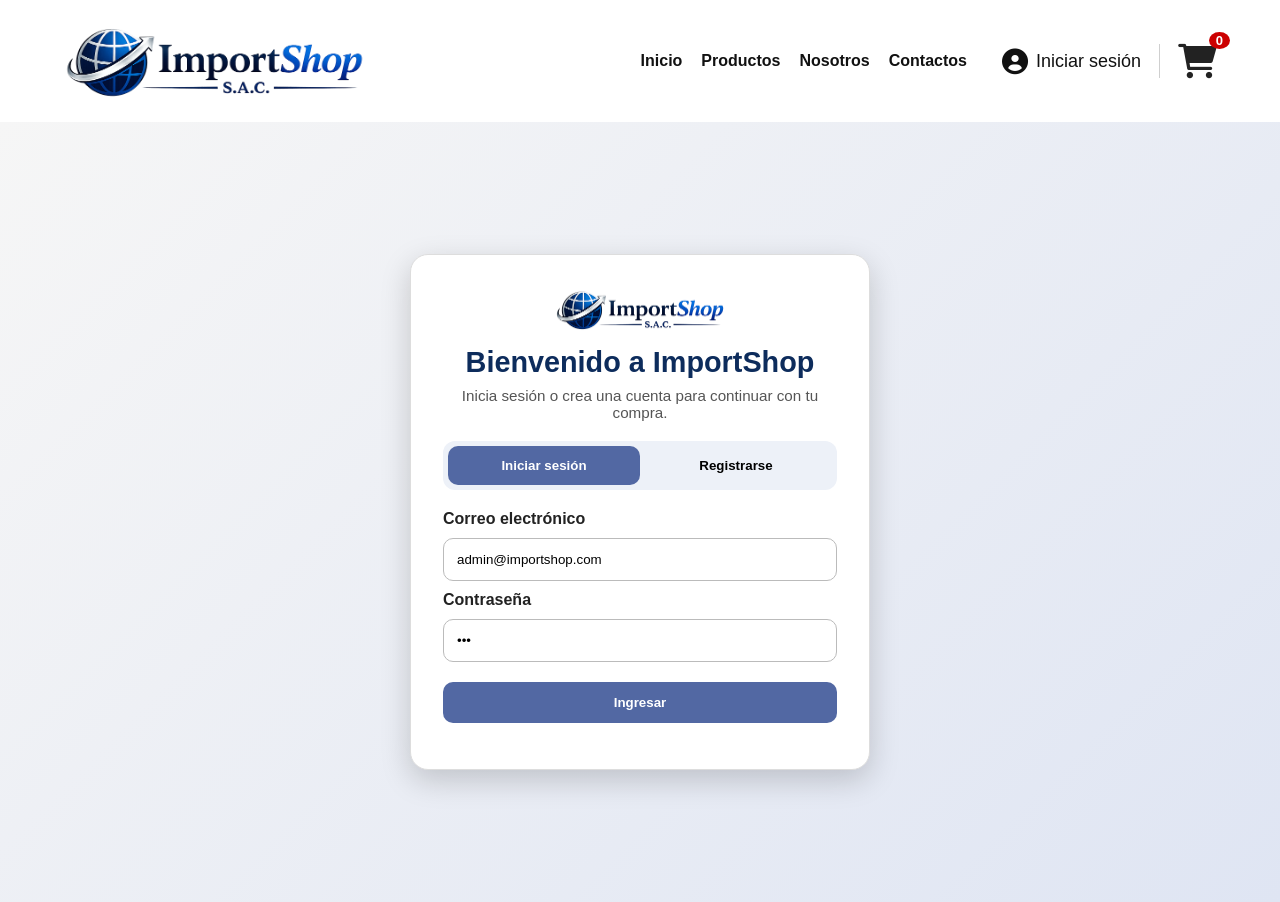
==== admin.html @ 1d76e1cb "crud y contactos" ====
<!DOCTYPE html>
<html lang="es">
<head>
    <meta charset="UTF-8">
    <meta name="viewport" content="width=device-width, initial-scale=1.0">
    <title>Gestión de Productos - CRUD</title>
    <link href="https://cdn.jsdelivr.net/npm/bootstrap@5.3.2/dist/css/bootstrap.min.css" rel="stylesheet">
    <link rel="stylesheet" href="https://cdnjs.cloudflare.com/ajax/libs/font-awesome/6.0.0/css/all.min.css">
    <link rel="stylesheet" href="style.css">
    <link rel="icon" href="imagenes/empresa/icono.png">
    <style>
        body { background-color: #f8f9fa; }
        .crud-container { max-width: 1200px; margin: 40px auto; background: #fff; padding: 30px; border-radius: 10px; box-shadow: 0 4px 6px rgba(0,0,0,0.1); }
        .table-img { width: 50px; height: 50px; object-fit: contain; }
        .admin-section .card {
            height: auto;
            display: flex;
            flex-direction: column;
            align-items: stretch;
            justify-content: flex-start;
            background-color: #fff;
            color: inherit;
        }
        .admin-section .card.bg-primary { background-color: #0d6efd !important; color: #fff !important; }
        .admin-section .card.bg-success { background-color: #198754 !important; color: #fff !important; }
        .admin-section .card.bg-info { background-color: #0dcaf0 !important; color: #000 !important; }
        #rep-cat-breakdown {
            width: 100%;
        }
        #rep-cat-breakdown .d-flex {
            width: 100%;
        }
    </style>
</head>
<body>

    <header class="main-header">
        <nav class="nav-container">
            <img src="imagenes/empresa/logo1.png" alt="Logo" class="logo">
            <ul class="nav-links">
                <li><a href="index.html">Inicio</a></li>
                <li><a href="productos.html">Productos</a></li>
                <li><a href="nosotros.html">Nosotros</a></li>
                <li><a href="contactos.html">Contactos</a></li>
            </ul>
            <div class="header-actions">
                <a href="#" class="login-link" id="user-header"><i class="fa-solid fa-circle-user"></i> Admin</a>
            </div>
        </nav>
    </header>

    <div class="container-fluid">
        <div class="row">
            <nav id="sidebarMenu" class="col-md-3 col-lg-2 d-md-block bg-light sidebar collapse p-0 border-end" style="min-height: calc(100vh - 90px);">
                <div class="position-sticky pt-3">
                    <ul class="nav flex-column nav-pills p-3 gap-2">
                        <li class="nav-item">
                            <a class="nav-link active" aria-current="page" href="#" data-target="reportes-section">
                                <i class="fa-solid fa-chart-line me-2"></i> Reportes
                            </a>
                        </li>
                        <li class="nav-item">
                            <a class="nav-link" href="#" data-target="productos-section">
                                <i class="fa-solid fa-box me-2"></i> Productos
                            </a>
                        </li>
                        <li class="nav-item">
                            <a class="nav-link" href="#" data-target="categorias-section">
                                <i class="fa-solid fa-tags me-2"></i> Categorías
                            </a>
                        </li>
                    </ul>
                </div>
            </nav>

            <main class="col-md-9 ms-sm-auto col-lg-10 px-md-4 py-4">
                
                <section id="reportes-section" class="admin-section">
                    <div class="d-flex justify-content-between flex-wrap flex-md-nowrap align-items-center pt-3 pb-2 mb-4 border-bottom">
                        <h1 class="h2">Panel de Reportes</h1>
                    </div>
                    <div class="row g-4 mb-4">
                        <div class="col-md-4">
                            <div class="card text-white bg-primary shadow-sm h-100">
                                <div class="card-body">
                                    <h5 class="card-title"><i class="fa-solid fa-box"></i> Total Productos</h5>
                                    <h2 class="display-5" id="rep-total-productos">0</h2>
                                </div>
                            </div>
                        </div>
                        <div class="col-md-4">
                            <div class="card text-white bg-success shadow-sm h-100">
                                <div class="card-body">
                                    <h5 class="card-title"><i class="fa-solid fa-tags"></i> Total Categorías</h5>
                                    <h2 class="display-5" id="rep-total-categorias">0</h2>
                                </div>
                            </div>
                        </div>
                        <div class="col-md-4">
                            <div class="card text-white bg-info shadow-sm h-100">
                                <div class="card-body">
                                    <h5 class="card-title"><i class="fa-solid fa-sack-dollar"></i> Valor Inventario</h5>
                                    <h2 class="display-5" id="rep-valor-inventario">S/ 0.00</h2>
                                </div>
                            </div>
                        </div>
                    </div>
                    <div class="card shadow-sm">
                        <div class="card-header bg-white fw-bold">Productos por Categoría</div>
                        <div class="card-body" id="rep-cat-breakdown">
                        </div>
                    </div>
                </section>

                <section id="productos-section" class="admin-section d-none">
                    <div class="d-flex justify-content-between align-items-center mb-4 pb-2 border-bottom">
                        <h2 class="m-0">Gestión de Productos</h2>
                        <button class="btn btn-primary" data-bs-toggle="modal" data-bs-target="#productModal" id="btn-add-product">
                            <i class="fa-solid fa-plus"></i> Agregar Producto
                        </button>
                    </div>
                    <div class="table-responsive shadow-sm bg-white rounded">
                        <table class="table table-bordered table-hover align-middle m-0">
                            <thead class="table-dark">
                                <tr>
                                    <th>ID</th>
                                    <th>Imagen</th>
                                    <th>Nombre</th>
                                    <th>Marca</th>
                                    <th>Categoría</th>
                                    <th>Precio</th>
                                    <th class="text-center">Acciones</th>
                                </tr>
                            </thead>
                            <tbody id="crud-tbody">
                            </tbody>
                        </table>
                    </div>
                </section>

                <section id="categorias-section" class="admin-section d-none">
                    <div class="d-flex justify-content-between align-items-center mb-4 pb-2 border-bottom">
                        <h2 class="m-0">Gestión de Categorías</h2>
                        <button class="btn btn-primary" data-bs-toggle="modal" data-bs-target="#categoryModal" id="btn-add-category">
                            <i class="fa-solid fa-plus"></i> Agregar Categoría
                        </button>
                    </div>
                    <div class="table-responsive shadow-sm bg-white rounded">
                        <table class="table table-bordered table-hover align-middle m-0" style="max-width: 600px;">
                            <thead class="table-dark">
                                <tr>
                                    <th>ID</th>
                                    <th>Nombre de Categoría</th>
                                    <th class="text-center">Acciones</th>
                                </tr>
                            </thead>
                            <tbody id="cat-tbody">
                            </tbody>
                        </table>
                    </div>
                </section>

            </main>
        </div>
    </div>

    <div class="modal fade" id="productModal" tabindex="-1" aria-hidden="true">
        <div class="modal-dialog modal-lg">
            <div class="modal-content">
                <form id="crud-form">
                    <div class="modal-header bg-primary text-white">
                        <h5 class="modal-title" id="modal-title">Agregar Producto</h5>
                        <button type="button" class="btn-close btn-close-white" data-bs-dismiss="modal" aria-label="Close"></button>
                    </div>
                    <div class="modal-body">
                        <input type="hidden" id="prod-id">
                        <div class="row g-3">
                            <div class="col-md-6">
                                <label class="form-label">Nombre del Producto</label>
                                <input type="text" class="form-control" id="prod-nombre" required>
                            </div>
                            <div class="col-md-3">
                                <label class="form-label">Precio (S/)</label>
                                <input type="number" step="0.01" class="form-control" id="prod-precio" required>
                            </div>
                            <div class="col-md-3">
                                <label class="form-label">Categoría</label>
                                <select class="form-select" id="prod-categoria" required>
                                </select>
                            </div>
                            <div class="col-md-6">
                                <label class="form-label">Marca</label>
                                <input type="text" class="form-control" id="prod-marca" required>
                            </div>
                            <div class="col-md-6">
                                <label class="form-label">País</label>
                                <input type="text" class="form-control" id="prod-pais" value="USA" required>
                            </div>
                            <div class="col-12">
                                <label class="form-label">URL de Imagen</label>
                                <input type="text" class="form-control" id="prod-imagen" placeholder="ej. imagenes/productos/..." required>
                            </div>
                            <div class="col-12">
                                <label class="form-label">Descripción</label>
                                <textarea class="form-control" id="prod-descripcion" rows="3" required></textarea>
                            </div>
                        </div>
                    </div>
                    <div class="modal-footer">
                        <button type="button" class="btn btn-secondary" data-bs-dismiss="modal">Cancelar</button>
                        <button type="submit" class="btn btn-primary">Guardar Producto</button>
                    </div>
                </form>
            </div>
        </div>
    </div>

    <div class="modal fade" id="categoryModal" tabindex="-1" aria-hidden="true">
        <div class="modal-dialog">
            <div class="modal-content">
                <form id="cat-form">
                    <div class="modal-header bg-success text-white">
                        <h5 class="modal-title" id="cat-modal-title">Agregar Categoría</h5>
                        <button type="button" class="btn-close btn-close-white" data-bs-dismiss="modal" aria-label="Close"></button>
                    </div>
                    <div class="modal-body">
                        <input type="hidden" id="cat-id">
                        <div class="mb-3">
                            <label class="form-label">Nombre de Categoría</label>
                            <input type="text" class="form-control" id="cat-nombre" required>
                        </div>
                    </div>
                    <div class="modal-footer">
                        <button type="button" class="btn btn-secondary" data-bs-dismiss="modal">Cancelar</button>
                        <button type="submit" class="btn btn-success">Guardar Categoría</button>
                    </div>
                </form>
            </div>
        </div>
    </div>

    <script src="https://cdn.jsdelivr.net/npm/bootstrap@5.3.2/dist/js/bootstrap.bundle.min.js"></script>
    <script type="module" src="js/admin.js"></script>
</body>
</html>
---- style.css ----
:root {
    --bg-card: #ece7e4;
    --accent: #000;
    --primary: #3e3d6d;
    --soft-blue: #5268a3;
    --danger: #cc0000;
    --text: #111;
}

* {
    margin: 0;
    padding: 0;
    box-sizing: border-box;
}

body {
    margin: 0;
    font-family: 'Segoe UI', Tahoma, Geneva, Verdana, sans-serif;
    color: var(--text);
    background: #fff;
}

/* ===== HEADER GENERAL ===== */
.main-header {
    background: #fff;
    padding: 1rem 5%;
    text-align: center;
}

.nav-container {
    display: flex !important;
    align-items: center !important;
    justify-content: space-between !important;
    flex-wrap: nowrap !important;
    height: 90px;
}

.logo {
    height: 80px;
    width: auto;
}

.nav-links {
    display: flex !important;
    align-items: center !important;
    list-style: none !important;
    gap: 19px;
    margin: 0 35px 0 auto !important;
    padding-left: 0 !important;
}

.nav-links a {
    text-decoration: none !important;
    color: #111 !important;
    font-weight: 600;
    font-size: 1rem;
}

.nav-links a:hover,
.login-link:hover {
    color: #111 !important;
    text-decoration: none !important;
}

.header-actions {
    display: flex !important;
    align-items: center !important;
    gap: 18px;
}

.login-link {
    display: flex;
    align-items: center;
    gap: 8px;
    text-decoration: none !important;
    color: #111 !important;
    font-weight: 500;
    font-size: 18px;
    white-space: nowrap;
}

.login-link i {
    font-size: 26px;
}

.header-divider {
    width: 1px;
    height: 34px;
    background: #cfcfcf;
}

.cart-icon-container {
    position: relative;
    cursor: pointer;
    font-size: 34px;
    color: #222;
    line-height: 1;
}

.cart-count {
    position: absolute;
    top: -12px;
    right: -14px;
    background: #cc0000;
    color: #fff;
    font-size: 13px;
    padding: 2px 7px;
    border-radius: 50%;
    font-weight: bold;
}

/* ===== BUSCADOR DE PRODUCTOS ===== */
.search-container {
    margin: 1rem auto;
    max-width: 500px;
    position: relative;
}

.search-container input {
    width: 100%;
    padding: 10px 45px 10px 20px;
    border-radius: 25px;
    border: 1px solid #ccc;
    box-shadow: inset 0 2px 4px rgba(0, 0, 0, 0.1);
    outline: none;
}

.search-container i {
    position: absolute;
    right: 18px;
    top: 50%;
    transform: translateY(-50%);
    color: #888;
    pointer-events: none;
}

/* ===== ESTRUCTURA GENERAL ===== */
.wrapper {
    max-width: 1200px;
    margin: 40px auto;
    padding: 0 20px;
}

.hero {
    width: 100%;
    height: 300px;
    position: relative;
    overflow: hidden;
    border-radius: 25px;
}

.portadas {
    width: 100%;
    height: 100%;
    position: relative;
}

.portadas img {
    position: absolute;
    top: 50%;
    left: 50%;
    transform: translate(-50%, -50%);
    width: 100%;
    height: 100%;
    object-fit: cover;
    opacity: 0;
    transition: opacity 1s ease-in-out;
    display: block;
}

.portadas img.active {
    opacity: 1;
}

.info-empresa {
    text-align: center;
    margin-top: 20px;
    font-size: 1.2rem;
    font-weight: 500;
    color: #111;
}

/* ===== INICIO ===== */
.info-empresa-box {
    max-width: 1100px;
    margin: 50px auto;
    padding: 25px 35px;
    background: #fff;
    border-radius: 20px;
    box-shadow: 0 5px 15px rgba(0, 0, 0, 0.08);
    display: flex;
    align-items: center;
    justify-content: space-between;
    gap: 20px;
    border-left: 8px solid var(--primary);
}

.info-texto {
    flex: 4;
}

.info-texto p {
    font-size: 1.35rem;
    line-height: 1.8;
    color: #555;
    margin: 0;
    text-align: justify;
}

.info-imagen {
    flex: 0.8;
    margin-left: auto;
}

.info-imagen img {
    width: 150px;
    height: auto;
    display: block;
}

.grid-categories {
    display: grid;
    grid-template-columns: repeat(auto-fit, minmax(280px, 1fr));
    gap: 30px;
    padding: 20px;
    margin-bottom: 60px;
}

.card {
    background-color: var(--bg-card);
    border-radius: 12px;
    height: 350px;
    display: flex;
    align-items: center;
    justify-content: center;
    position: relative;
    overflow: hidden;
    transition: transform 0.3s ease;
}

.card:hover {
    transform: translateY(-5px);
}

.card img {
    max-width: 100%;
    max-height: 100%;
    object-fit: contain;
}

.tag {
    position: absolute;
    top: 25px;
    right: -10px;
    background: var(--accent);
    color: white;
    padding: 8px 30px;
    font-weight: bold;
    transform: skewX(-20deg);
    z-index: 2;
}

.section-label {
    background: #f0e9e7;
    display: inline-block;
    padding: 12px 40px;
    border: 1px solid #ccc;
    border-radius: 10px 10px 0 0;
    font-weight: bold;
    font-size: 1.2rem;
}

.carousel-grid {
    display: grid;
    grid-template-columns: 50px 1fr 50px;
    align-items: center;
    gap: 10px;
    border-top: 1px solid #ccc;
    padding-top: 30px;
}

.items-container {
    display: flex;
    gap: 20px;
    overflow-x: hidden;
    scroll-behavior: smooth;
    padding: 10px 0;
    width: 100%;
}

.placeholder {
    flex: 0 0 calc(25% - 15px);
    background: #fff;
    height: 420px;
    border-radius: 12px;
    display: flex;
    flex-direction: column;
    overflow: hidden;
    border: 1px solid #eee;
    transition: transform 0.3s ease;
}

.placeholder:hover {
    transform: translateY(-5px);
}

.product-img {
    background: #f4f4f4;
    height: 280px;
    display: flex;
    align-items: center;
    justify-content: center;
    padding: 20px;
}

.product-img img {
    max-width: 100%;
    max-height: 100%;
    object-fit: contain;
}

.product-info {
    padding: 15px;
    text-align: center;
    display: flex;
    flex-direction: column;
    justify-content: center;
    flex-grow: 1;
}

.product-name {
    font-size: 0.95rem;
    color: #333;
    font-weight: 600;
    margin-bottom: 8px;
    text-transform: uppercase;
    letter-spacing: 0.5px;
}

.product-price {
    font-size: 1.2rem;
    color: #5b6494;
    font-weight: 800;
}

.nav-btn {
    border: 1px solid #ccc;
    background: #fff;
    width: 45px;
    height: 45px;
    border-radius: 50%;
    cursor: pointer;
    transition: 0.3s;
}

.nav-btn:hover {
    background: #eee;
}

.seccion-presentacion {
    padding: 60px 5%;
    background-color: #f9f9f9;
    display: flex;
    justify-content: center;
}

.presentacion-container {
    max-width: 900px;
    width: 100%;
    text-align: center;
}

.video-wrapper {
    position: relative;
    width: 100%;
    max-width: 900px;
    height: 420px;
    border-radius: 8px;
    overflow: hidden;
    box-shadow: 0 15px 35px rgba(0, 0, 0, 0.15);
    background: #000;
    line-height: 0;
    margin: auto;
}

.video-wrapper video {
    width: 100%;
    height: 100%;
    object-fit: cover;
    object-position: center top;
    display: block;
}

.presentacion-info {
    margin-top: 30px;
}

.presentacion-info h2 {
    font-size: 2rem;
    color: #333;
    margin-bottom: 10px;
}

.presentacion-info p {
    color: #666;
    font-size: 1.1rem;
    max-width: 600px;
    margin: 0 auto;
}

.mercado-section {
    margin: 40px 0;
}

.mercado-container {
    border-top: 1px solid #ccc;
    padding-top: 40px;
    display: flex;
    flex-direction: column;
    align-items: center;
}

.mercado-imagenes {
    display: flex;
    justify-content: center;
    gap: 20px;
}

.mercado-imagenes img {
    width: 300px;
    height: 380px;
    object-fit: cover;
}

.mercado-texto {
    margin-top: 35px;
    font-size: 1.3rem;
    font-weight: 700;
    line-height: 1.4;
    color: #111;
    text-align: center;
    max-width: 800px;
}

/* ===== PRODUCTOS ===== */
.productos-layout {
    display: grid;
    grid-template-columns: 280px 1fr;
    gap: 30px;
    align-items: start;
}

.sidebar-filtros {
    background: #f9f9f9;
    padding: 25px;
    border: 1px solid #ddd;
    display: flex;
    flex-direction: column;
    gap: 20px;
    position: sticky;
    top: 20px;
}

.sidebar-filtros h2 {
    font-size: 1.2rem;
    text-transform: uppercase;
    text-align: center;
    border-bottom: 2px solid #333;
    padding-bottom: 10px;
}

.filtro-grupo h3 {
    font-size: 1rem;
    margin-bottom: 10px;
}

.filtro-grupo select,
.filtro-grupo input {
    width: 100%;
    padding: 8px;
    border: 1px solid #ccc;
    font-size: 0.9rem;
    outline: none;
    border-radius: 4px;
}

.btn-filtrar {
    padding: 8px;
    background: #fff;
    border: 1px solid #999;
    cursor: pointer;
    font-size: 0.9rem;
    transition: background 0.3s;
    width: 60%;
    margin: 0 auto;
    border-radius: 4px;
}

.btn-filtrar:hover {
    background: #eee;
}

.sidebar-banner {
    margin-top: 20px;
    width: 100%;
}

.sidebar-banner img {
    width: 100%;
    border-radius: 10px;
    object-fit: cover;
}

.productos-main {
    display: flex;
    flex-direction: column;
    gap: 30px;
}

.productos-grid {
    display: grid;
    grid-template-columns: repeat(4, 1fr);
    gap: 20px;
}

.producto-card {
    background: #e5e4e2;
    padding: 10px;
    border-radius: 4px;
    text-align: center;
    position: relative;
    border: 1px solid #dcdcdc;
    display: flex;
    flex-direction: column;
    box-shadow: 0 4px 6px rgba(0, 0, 0, 0.05);
    transition: transform 0.2s;
}

.producto-card:hover {
    transform: translateY(-3px);
}

.producto-card .codigo {
    position: absolute;
    top: 10px;
    right: 10px;
    font-size: 0.7rem;
    color: #555;
    background: rgba(255, 255, 255, 0.8);
    padding: 2px 5px;
    border-radius: 3px;
    letter-spacing: 1px;
}

.producto-img-container {
    height: 180px;
    display: flex;
    align-items: center;
    justify-content: center;
    margin-bottom: 15px;
    background: transparent;
    padding: 10px;
}

.producto-img-container img {
    max-width: 100%;
    max-height: 100%;
    object-fit: contain;
}

.producto-marca-pais {
    font-size: 0.7rem;
    color: #666;
    margin-bottom: 5px;
}

.producto-nombre {
    font-size: 0.8rem;
    color: #111;
    margin-bottom: 10px;
    height: 35px;
    overflow: hidden;
    line-height: 1.2;
}

.producto-precio {
    color: var(--danger);
    font-weight: 800;
    font-size: 0.95rem;
    margin-top: auto;
}

.paginacion {
    display: flex;
    justify-content: center;
    gap: 10px;
}

.paginacion button {
    padding: 8px 15px;
    background: #fff;
    border: 1px solid #ddd;
    cursor: pointer;
    border-radius: 4px;
    font-weight: bold;
    min-width: 40px;
    transition: background 0.2s;
}

.paginacion button.active {
    background: #333;
    color: #fff;
    border-color: #333;
}

.paginacion button:hover:not(.active):not(:disabled) {
    background: #f0f0f0;
}

.paginacion button:disabled {
    opacity: 0.5;
    cursor: not-allowed;
}

/* ===== DETALLE DE PRODUCTO ===== */
.detalle-producto {
    display: flex;
    gap: 50px;
    align-items: center;
    margin: 40px auto;
    max-width: 1200px;
}

.detalle-imagen {
    flex: 1;
    text-align: center;
}

.detalle-imagen img {
    width: 100%;
    max-width: 450px;
    object-fit: contain;
}

.detalle-info {
    flex: 1;
}

.detalle-info h1 {
    margin-bottom: 20px;
}

.cantidad-container {
    margin: 20px 0;
}

.cantidad-control {
    display: flex;
    align-items: center;
    gap: 10px;
}

.cantidad-control button {
    width: 40px;
    height: 40px;
    border: none;
    background: #82a7df;
    color: white;
    font-size: 20px;
    cursor: pointer;
    border-radius: 5px;
}

.cantidad-control input {
    width: 50px;
    text-align: center;
    height: 40px;
}

.btn-cesta {
    margin-top: 20px;
    background: #198754;
    color: white;
    border: none;
    padding: 12px 95px;
    border-radius: 5px;
    cursor: pointer;
    font-size: 16px;
}

.btn-cesta:hover {
    background: #157347;
}

.detalle-descripcion {
    margin-top: 20px;
    padding: 15px;
    background: #c7c5c5;
    border: 1px solid #17d851;
    border-radius: 8px;
}

.carousel-control-prev-icon,
.carousel-control-next-icon {
    filter: brightness(0) saturate(100%);
    opacity: 0.7;
    transition: 0.3s;
}

.carousel-control-prev:hover .carousel-control-prev-icon,
.carousel-control-next:hover .carousel-control-next-icon {
    opacity: 1;
    transform: scale(1.2);
}

#recomendaciones .producto-card {
    height: 350px;
    padding: 15px;
    border: 1px solid #ddd;
    border-radius: 10px;
    text-align: center;
    cursor: pointer;
    display: flex;
    flex-direction: column;
}

#recomendaciones .producto-card img {
    width: 100%;
    height: 220px;
    object-fit: contain;
}

#recomendaciones .producto-marca-pais {
    height: 25px;
    overflow: hidden;
}

#recomendaciones .producto-nombre {
    height: 50px;
    overflow: hidden;
    font-weight: bold;
}

#recomendaciones .producto-precio {
    margin-top: auto;
    font-size: 1.2rem;
    font-weight: bold;
}

.carousel-item .row {
    justify-content: center;
    gap: 15px;
}

/* ===== CARRITO ===== */
.cart-overlay {
    position: fixed;
    top: 0;
    left: 0;
    width: 100%;
    height: 100%;
    background: rgba(0, 0, 0, 0.5);
    z-index: 998;
    opacity: 0;
    visibility: hidden;
    transition: 0.3s;
}

.cart-overlay.open {
    opacity: 1;
    visibility: visible;
}

.cart-sidebar {
    position: fixed;
    top: 0;
    right: -400px;
    width: 350px;
    height: 100%;
    background: #fff;
    box-shadow: -5px 0 15px rgba(0, 0, 0, 0.1);
    z-index: 999;
    display: flex;
    flex-direction: column;
    transition: right 0.3s ease;
}

.cart-sidebar.open {
    right: 0;
}

.cart-header {
    padding: 20px;
    border-bottom: 1px solid #ddd;
    display: flex;
    justify-content: space-between;
    align-items: center;
}

.cart-header h2 {
    font-size: 1.2rem;
    margin: 0;
}

.close-cart {
    background: none;
    border: none;
    font-size: 1.5rem;
    cursor: pointer;
    color: #555;
}

.cart-items {
    flex: 1;
    overflow-y: auto;
    padding: 20px;
    display: flex;
    flex-direction: column;
    gap: 15px;
}

.cart-item {
    display: flex;
    gap: 15px;
    border-bottom: 1px solid #eee;
    padding-bottom: 15px;
    align-items: center;
}

.cart-item-img {
    width: 60px;
    height: 60px;
    object-fit: contain;
}

.cart-item-info {
    flex: 1;
}

.cart-item-info h4 {
    font-size: 0.9rem;
    margin: 0 0 5px;
    color: #111;
}

.cart-item-price {
    font-weight: bold;
    color: var(--danger);
    font-size: 0.9rem;
    margin: 0;
}

.cart-item-controls {
    display: flex;
    align-items: center;
    gap: 10px;
    margin-top: 5px;
}

.btn-qty {
    border: 1px solid #ccc;
    background: #fff;
    width: 25px;
    height: 25px;
    cursor: pointer;
    border-radius: 4px;
}

.btn-remove {
    background: none;
    border: none;
    color: var(--danger);
    cursor: pointer;
    font-size: 1.1rem;
    padding: 5px;
}

.empty-cart {
    text-align: center;
    color: #777;
    margin-top: 20px;
}

.cart-footer {
    padding: 20px;
    border-top: 1px solid #ddd;
}

.cart-total {
    display: flex;
    justify-content: space-between;
    font-weight: bold;
    font-size: 1.2rem;
    margin-bottom: 15px;
}

.btn-checkout {
    width: 100%;
    padding: 12px;
    background: #333;
    color: #fff;
    border: none;
    border-radius: 4px;
    font-size: 1rem;
    cursor: pointer;
    font-weight: bold;
    transition: 0.2s;
}

.btn-checkout:disabled {
    background: #ccc;
    cursor: not-allowed;
}

.btn-checkout:hover:not(:disabled) {
    background: #555;
}

.checkout-modal {
    position: fixed;
    top: 0;
    left: 0;
    width: 100%;
    height: 100%;
    background: rgba(0, 0, 0, 0.6);
    z-index: 1000;
    display: flex;
    align-items: center;
    justify-content: center;
    opacity: 0;
    visibility: hidden;
    transition: 0.3s;
}

.checkout-modal.open {
    opacity: 1;
    visibility: visible;
}

.checkout-content {
    background: #fff;
    padding: 40px;
    border-radius: 8px;
    text-align: center;
    width: 90%;
    max-width: 400px;
}

.checkout-state {
    display: flex;
    flex-direction: column;
    align-items: center;
}

.checkout-state.hidden {
    display: none;
}

.spinner {
    border: 4px solid rgba(0, 0, 0, 0.1);
    border-left-color: #333;
    border-radius: 50%;
    width: 40px;
    height: 40px;
    animation: spin 1s linear infinite;
    margin-bottom: 15px;
}

@keyframes spin {
    from { transform: rotate(0deg); }
    to { transform: rotate(360deg); }
}

/* ===== LOGIN / REGISTRO ===== */
.auth-page {
    min-height: calc(100vh - 120px);
    display: flex;
    align-items: center;
    justify-content: center;
    padding: 50px 20px;
    background: linear-gradient(135deg, #f6f6f6, #dfe5f3);
}

.auth-card {
    width: 100%;
    max-width: 460px;
    background: #fff;
    padding: 32px;
    border-radius: 18px;
    box-shadow: 0 10px 30px rgba(0, 0, 0, 0.18);
    border: 1px solid #ddd;
}

.auth-brand {
    text-align: center;
    margin-bottom: 20px;
}

.auth-brand img {
    width: 170px;
    margin-bottom: 10px;
}

.auth-brand h1 {
    font-size: 1.8rem;
    margin: 0 0 8px;
    color: #0d2c5c;
}

.auth-brand p {
    color: #555;
    font-size: 0.95rem;
}

.auth-tabs {
    display: grid;
    grid-template-columns: 1fr 1fr;
    background: #edf1f8;
    border-radius: 12px;
    padding: 5px;
    margin-bottom: 20px;
}

.auth-tab {
    border: none;
    padding: 12px;
    border-radius: 10px;
    background: transparent;
    font-weight: 700;
    cursor: pointer;
}

.auth-tab.active {
    background: var(--soft-blue);
    color: #fff;
}

.auth-form {
    display: none;
    flex-direction: column;
    gap: 10px;
}

.auth-form.active {
    display: flex;
}

.auth-form label {
    font-weight: 700;
    color: #222;
}

.auth-form input {
    padding: 13px;
    border-radius: 10px;
    border: 1px solid #bbb;
    outline: none;
}

.auth-form input:focus {
    border-color: var(--soft-blue);
    box-shadow: 0 0 0 3px rgba(82, 104, 163, 0.15);
}

.auth-btn {
    margin-top: 10px;
    padding: 13px;
    border: none;
    border-radius: 10px;
    background: var(--soft-blue);
    color: #fff;
    font-weight: 800;
    cursor: pointer;
}

.auth-btn:hover {
    background: #3f5184;
}

.auth-message {
    text-align: center;
    margin-top: 14px;
    font-weight: 700;
}

.auth-message.success { color: #1b7f3a; }
.auth-message.error { color: #b00020; }

/* ===== FOOTER ===== */
.bottom-bar {
    background: var(--primary);
    width: 100%;
    padding: 30px 60px 10px;
    color: white;
    overflow: hidden;
}

.footer-container {
    display: flex;
    justify-content: center;
    align-items: flex-start;
    gap: 35px;
    flex-wrap: nowrap;
}

.footer-box {
    width: 180px;
    text-align: center;
}

.footer-box h2 {
    color: white;
    font-size: 22px;
    margin-bottom: 18px;
    font-weight: 600;
}

.footer-box a,
.footer-box p {
    color: #ececec;
    text-decoration: none;
    display: block;
    margin-bottom: 6px;
    font-size: 15px;
    transition: 0.3s;
}

.footer-box a:hover {
    color: white;
    padding-left: 10px;
}

.linea {
    width: 1px;
    height: 90px;
    background-color: rgba(255, 255, 255, 0.35);
    margin-top: 45px;
}

.social-links {
    display: flex;
    justify-content: center;
    align-items: center;
    gap: 12px;
    margin-bottom: 15px;
}

.social-links img {
    width: 32px;
    height: 32px;
    object-fit: contain;
    transition: 0.3s;
}

.social-links img:hover {
    transform: scale(1.1);
}

.aliados p {
    font-size: 14px;
    color: #f1f1f1;
    line-height: 1.5;
}

.payment-links img {
    width: 160px;
    height: auto;
}

.footer-bottom {
    text-align: center;
    margin-top: 20px;
    color: white;
}

.copyright {
    font-size: 15px;
    font-weight: 600;
    margin-bottom: 5px;
}

.rights-text {
    font-size: 13px;
    color: #ececec;
}

/* ===== RESPONSIVE ===== */
@media (max-width: 1100px) {
    .productos-grid {
        grid-template-columns: repeat(3, 1fr);
    }

    .nav-links {
        gap: 22px;
        margin-right: 20px !important;
    }
}

@media (max-width: 900px) {
    .placeholder {
        min-width: calc(50% - 8px);
    }

    .nav-container {
        height: auto;
        flex-wrap: wrap !important;
        gap: 15px;
        justify-content: center !important;
    }

    .nav-links {
        margin: 10px 0 !important;
    }
}

@media (max-width: 768px) {
    .hero {
        height: 220px;
    }

    .info-empresa-box,
    .detalle-producto {
        flex-direction: column;
        text-align: center;
    }

    .productos-layout {
        grid-template-columns: 1fr;
    }

    .productos-grid {
        grid-template-columns: repeat(2, 1fr);
    }

    .btn-filtrar {
        width: 100%;
    }

    .sidebar-filtros {
        position: static;
    }

    .footer-container {
        flex-direction: column;
        align-items: center;
        gap: 30px;
    }

    .linea {
        display: none;
    }
}

@media (max-width: 600px) {
    .hero {
        height: 180px;
    }

    .nav-links {
        display: none !important;
    }

    .grid-categories {
        grid-template-columns: 1fr;
    }

    .placeholder {
        min-width: 100%;
    }

    .mercado-imagenes {
        flex-direction: column;
        align-items: center;
    }

    .mercado-imagenes img {
        width: 100%;
        max-width: 300px;
    }

    .productos-grid {
        grid-template-columns: 1fr;
    }

    .cart-sidebar {
        width: 90%;
    }
}



.mapa-card {
    background: white;
    padding: 35px;
    margin: 0 auto 50px auto;
    width: 80%;
    max-width: 1000px;
    border-radius: 10px;
    box-shadow: 0 3px 12px rgba(0, 0, 0, 0.12);
    text-align: center;
}

.titulo-mapa {
    text-align: center;
    font-size: 28px;
    font-weight: 800;
    margin-bottom: 25px;
    color: #111;
}

.organigrama-img {
    width: 65%;
    max-width: 800px;
    height: auto;
    display: block;
    margin: 0 auto;
}
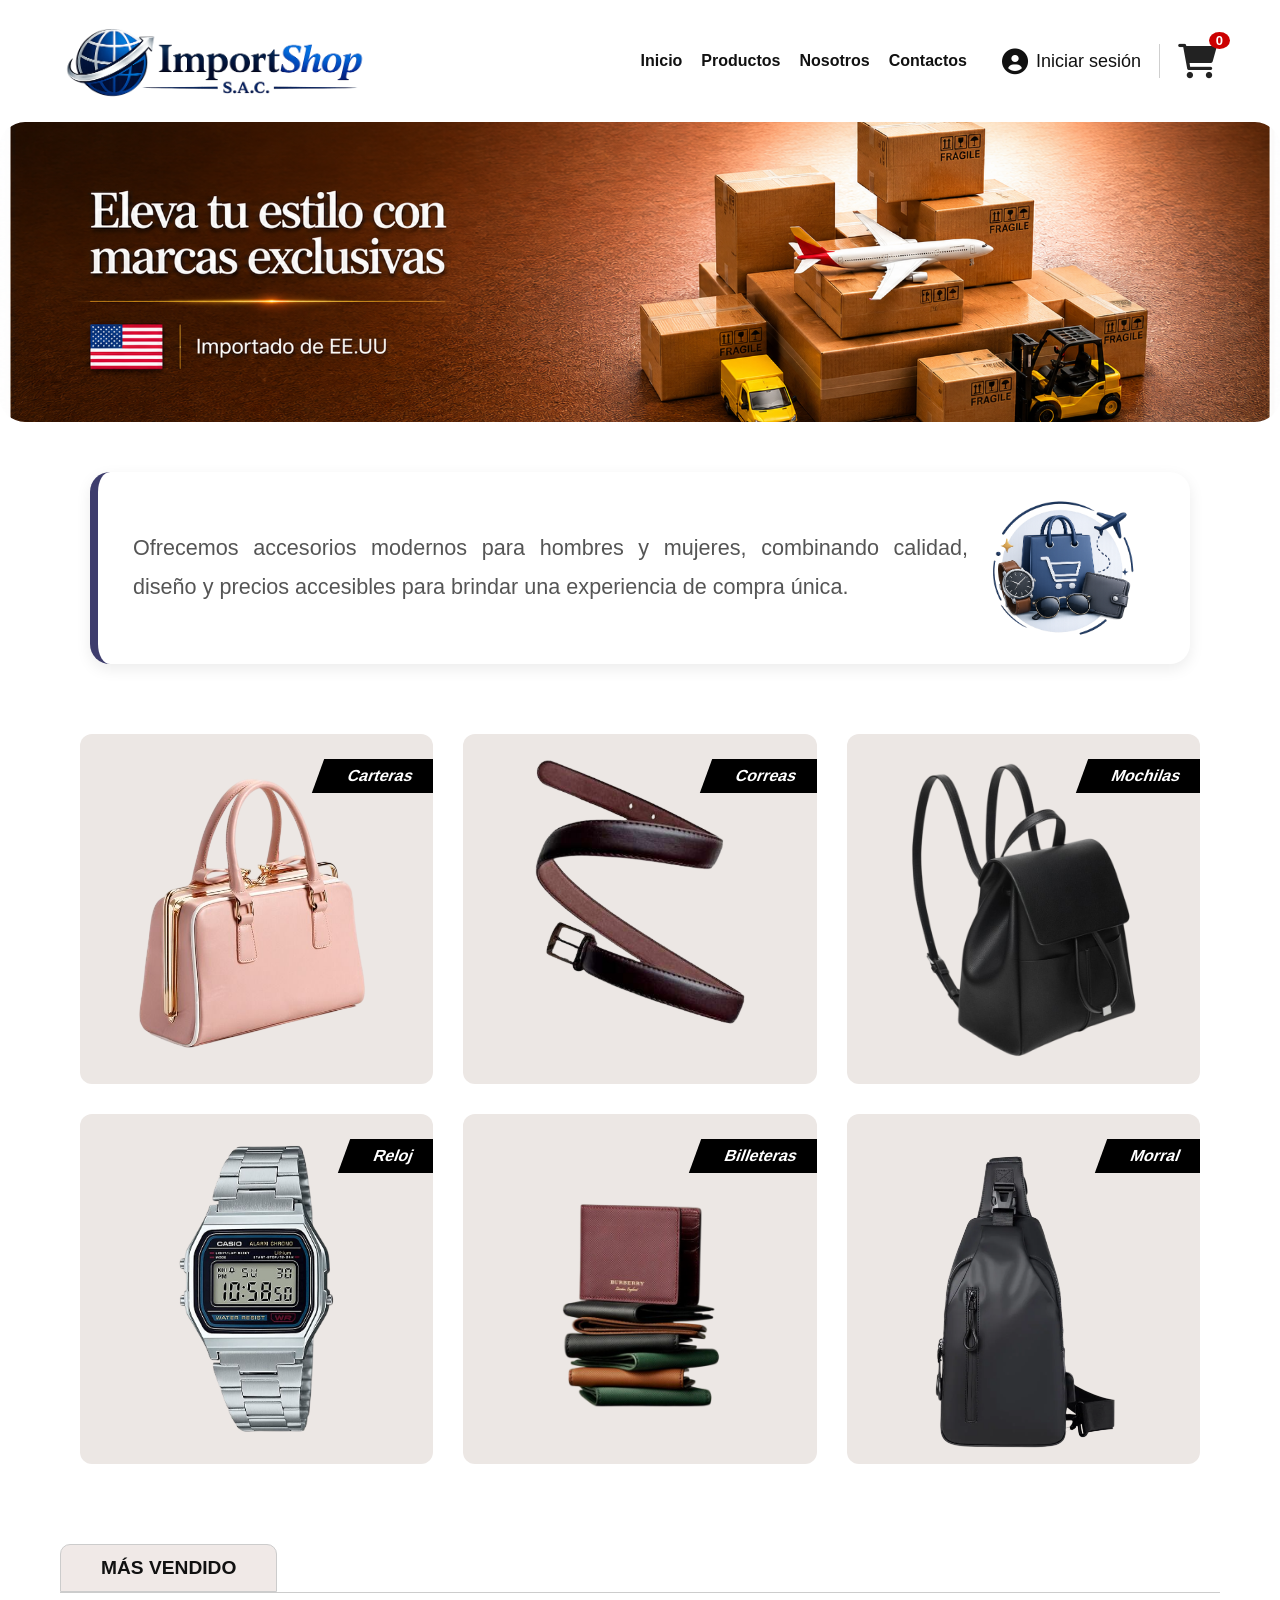
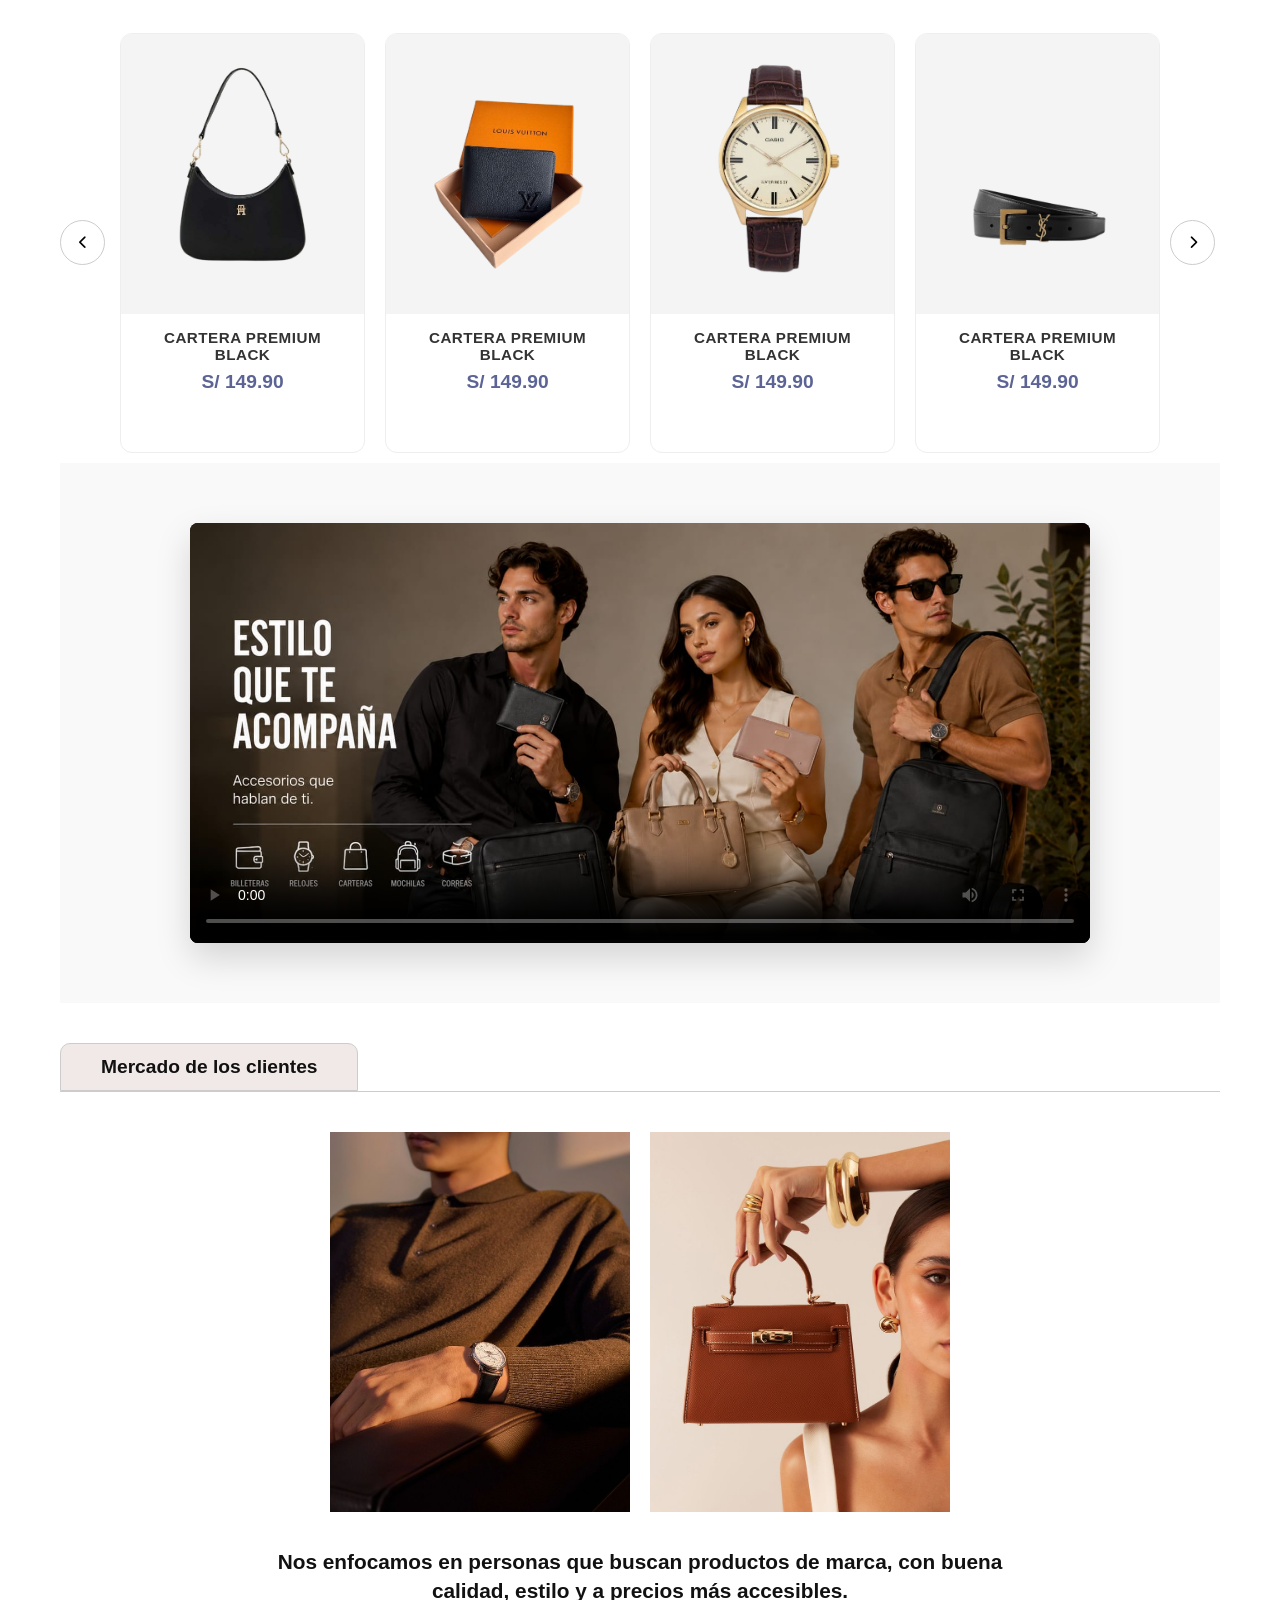
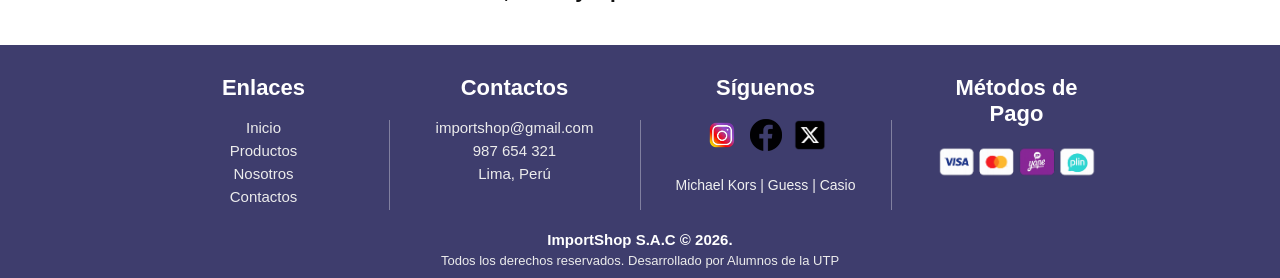
==== commit 64bba7ee: "user / admin" ====
--- a/admin.html
+++ b/admin.html
@@ -69,6 +69,11 @@
                                 <i class="fa-solid fa-tags me-2"></i> Categorías
                             </a>
                         </li>
+                        <li class="nav-item mt-4 border-top pt-2">
+                            <a class="nav-link text-danger fw-bold" href="#" id="btn-logout-admin">
+                                <i class="fa-solid fa-right-from-bracket me-2"></i> Cerrar Sesión
+                            </a>
+                        </li>
                     </ul>
                 </div>
             </nav>
